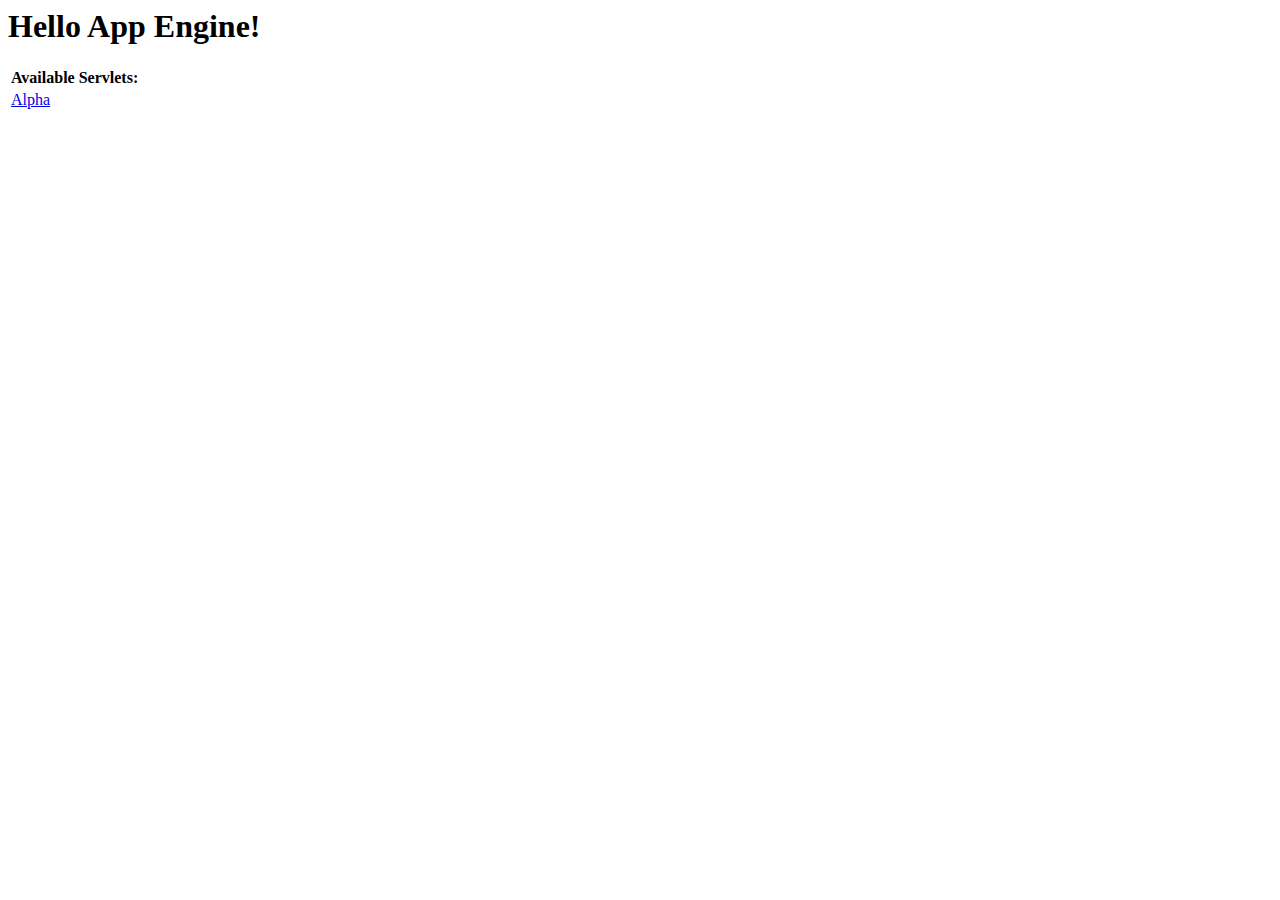
==== war/index.html @ 41c4f293 "Architecture Projet Vierge" ====
<!DOCTYPE HTML PUBLIC "-//W3C//DTD HTML 4.01 Transitional//EN">
<!-- The HTML 4.01 Transitional DOCTYPE declaration-->
<!-- above set at the top of the file will set     -->
<!-- the browser's rendering engine into           -->
<!-- "Quirks Mode". Replacing this declaration     -->
<!-- with a "Standards Mode" doctype is supported, -->
<!-- but may lead to some differences in layout.   -->

<html>
  <head>
    <meta http-equiv="content-type" content="text/html; charset=UTF-8">
    <title>Hello App Engine</title>
  </head>

  <body>
    <h1>Hello App Engine!</h1>
	
    <table>
      <tr>
        <td colspan="2" style="font-weight:bold;">Available Servlets:</td>        
      </tr>
      <tr>
        <td><a href="alpha">Alpha</a></td>
      </tr>
    </table>
  </body>
</html>
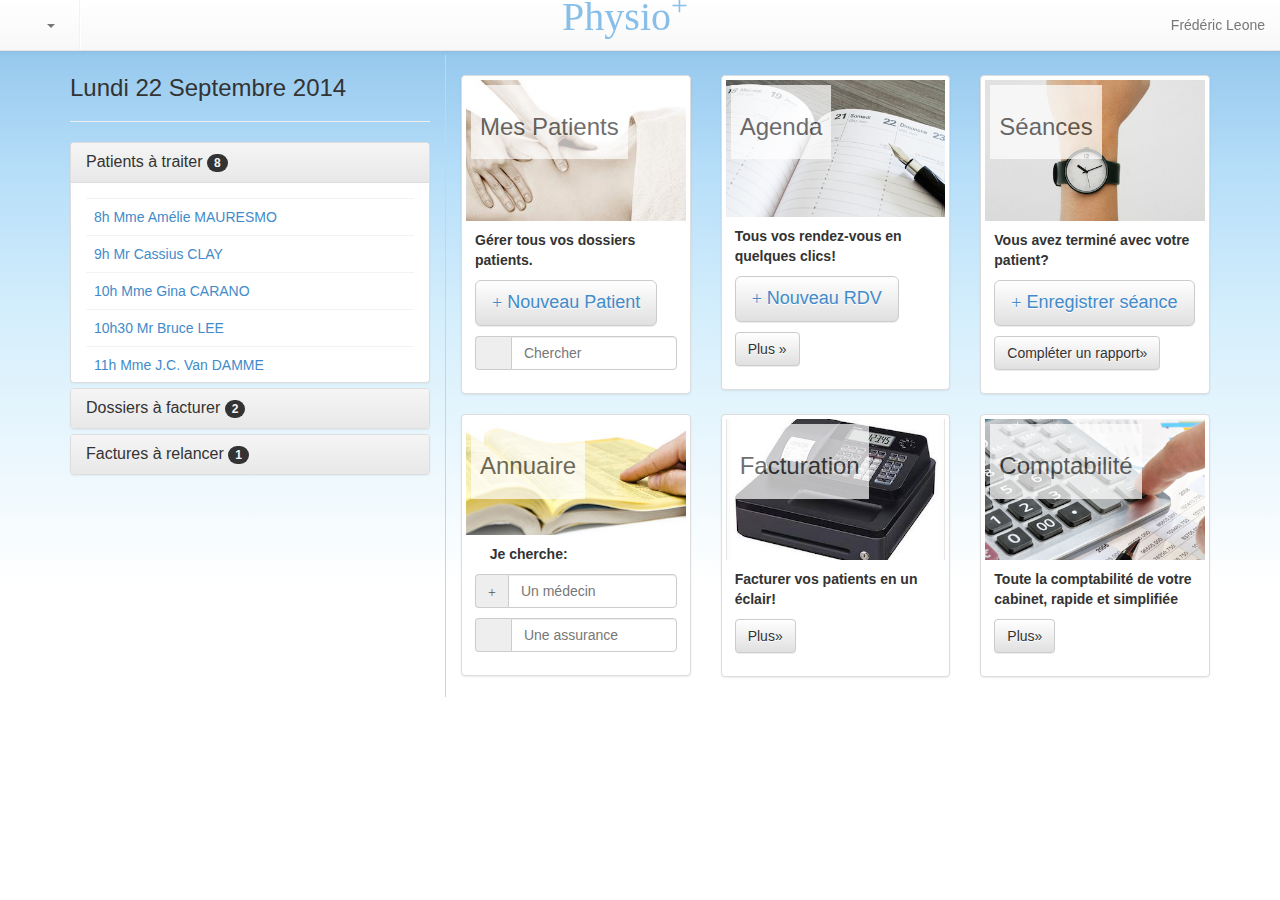
==== commit ef4e0dbf: "Mise en place index et configuration app engine" ====
--- a/war/index.html
+++ b/war/index.html
@@ -1,27 +1,320 @@
-<!DOCTYPE HTML PUBLIC "-//W3C//DTD HTML 4.01 Transitional//EN">
-<!-- The HTML 4.01 Transitional DOCTYPE declaration-->
-<!-- above set at the top of the file will set     -->
-<!-- the browser's rendering engine into           -->
-<!-- "Quirks Mode". Replacing this declaration     -->
-<!-- with a "Standards Mode" doctype is supported, -->
-<!-- but may lead to some differences in layout.   -->
-
-<html>
-  <head>
-    <meta http-equiv="content-type" content="text/html; charset=UTF-8">
-    <title>Hello App Engine</title>
-  </head>
-
-  <body>
-    <h1>Hello App Engine!</h1>
+<!DOCTYPE html>
+<html><head>
+<meta http-equiv="content-type" content="text/html; charset=UTF-8">
+        <meta charset="UTF-8">
+		<meta http-equiv="X-UA-Compatible" content="IE=edge">
+		<meta name="viewport" content="width=device-width, initial-scale=1.0">
+		<!-- Liaison aux fichiers css de Bootstrap-->
+		<link rel="stylesheet" href="index_fichiers/bootstrap.css">
+		<link rel="stylesheet" href="index_fichiers/bootstrap-theme.css">
+		
+		<!--Modification du code CSS-->
+		<link rel="stylesheet" href="index_fichiers/style.css">
+		
+		<!-- HTML5 and respond.js IE8 support of HTML5 elements and media queries-->
+		<!--[if lt IE 9]>
+			<script src="dist/js/html5shiv.js"></script>
+			<script src="dist/js/respond.min.js"></script>
+		<![endif]-->
+		
+		<link rel="icon" href="#">
+		<title>Physio+</title>        
+    </head>
+    <body>
+    	<header>
+        	
+
+
+<!-- /HEADER 
+-------------------------------------------------------------------->	
+	<nav class="navbar navbar-default navbar-fixed-top" role="navigation">
+		<div class="container-fluid">
+			
+<!-- Brand and toggle get grouped for better mobile display -->
+    
+			<div class="navbar-header">
+				<button type="button" class="navbar-toggle collapsed" data-toggle="collapse" data-target="#bs-example-navbar-collapse-1">
+					<span class="sr-only">Toggle navigation</span>
+					<span class="icon-bar"></span>
+					<span class="icon-bar"></span>
+					<span class="icon-bar"></span>
+				</button>
+				<p class="navbar-brand" id="title">Physio<sup>+</sup></p>
+			</div>
+   
+<!-- Collect the nav links, forms, and other content for toggling -->
+
+			<div class="collapse navbar-collapse" id="bs-example-navbar-collapse-1">
+				<ul class="nav navbar-nav navbar-left">
+					<li class="dropdown">
+						<a href="#" class="dropdown-toggle" data-toggle="dropdown"><span class="glyphicon glyphicon-th-list blue"></span> <span class="caret"></span></a>
+						<ul class="dropdown-menu" role="menu">
+							<li><a href="http://1-dot-physio-plus.appspot.com/parameters.jsp;jsessionid=17izruj88y03f"><span class="glyphicon glyphicon-wrench"></span> Paramètres</a></li>
+							<li><a href="http://1-dot-physio-plus.appspot.com/myAccount.jsp;jsessionid=17izruj88y03f"><span class="glyphicon glyphicon-user"></span> Mon compte</a></li>
+							<li class="divider"></li>
+							<li><a href="#"><span class="glyphicon glyphicon-off"></span> Déconnexion</a></li>
+						</ul>
+					</li>
+					<li class="divider-vertical"></li>
+					<li><a href="http://1-dot-physio-plus.appspot.com/;jsessionid=17izruj88y03f"><span class="glyphicon glyphicon-home"></span> </a></li>
+				</ul> 
+<!-- Connecté en tant que: -->
+
+				<p class="navbar-text navbar-right"> Frédéric Leone </p>			
+			</div><!-- /.navbar-collapse -->
+		</div><!-- /.container-fluid -->
+	</nav>
+<!-- /HEADER 
+-------------------------------------------------------------------->	
+        </header>
+        <div class="container">
+			<div class="row">
+			<!-- MEMO
+-------------------------------------------------------------------->
+				<aside id="memo" class="panel-group col-lg-4">
+					<h3> Lundi 22 Septembre 2014</h3>
+					<hr>
+						<div class="panel panel-default">
+							<div class="panel-heading"> 
+								<h3 class="panel-title">
+									<a class="accordion-toggle" href="#item1" data-parent="#memo" data-toggle="collapse">
+									Patients à traiter <span class="badge">8</span>					
+									</a> 
+								</h3>
+							</div>
+							<div id="item1" class="panel-collapse collapse in">
+								<div class="panel-body panel-scroll"> 
+									<table class="table">
+									<tbody>
+									<tr>
+										<td>
+											<a href="#">8h Mme Amélie MAURESMO</a>
+					                    </td>
+					                </tr>
+					                <tr>
+					                    <td>
+					                        <a href="#">9h Mr Cassius CLAY</a>
+					                    </td>
+					                </tr>
+					                <tr>
+					                    <td>
+					                        <a href="#">10h Mme Gina CARANO</a>
+					                    </td>
+					                </tr>
+					                <tr>
+					                    <td>
+					                        <a href="#"> 10h30 Mr Bruce LEE </a>
+					                    </td>
+					                </tr>
+					                <tr>
+										<td>
+											<a href="#">11h Mme J.C. Van DAMME</a>
+					                    </td>
+					                </tr>
+					                <tr>
+					                    <td>
+					                        <a href="#">12h Mr Chuck NORRIS</a>
+					                    </td>
+					                </tr>
+					                <tr>
+					                    <td>
+					                        <a href="#">13h30 Mme Cristiane JUSTINO</a>
+					                    </td>
+					                </tr>
+					                <tr>
+					                    <td>
+					                        <a href="#"> 14h30 Mr Arnold SCHWARZENEGER </a>
+					                    </td>
+					                </tr>
+					                </tbody>
+								</table>
+							</div>
+						</div>
+					</div>
+					<div class="panel panel-default">
+						<div class="panel-heading"> 
+							<h3 class="panel-title">
+								<a class="accordion-toggle" href="#item2" data-parent="#memo" data-toggle="collapse">Dossiers à facturer 
+								<span class="badge">2</span>          
+								</a> 
+							</h3>
+						</div>
+						<div id="item2" class="panel-collapse collapse">
+							<div class="panel-body">
+								<p>Ces patients ont terminé leur traitement et n'ont pas encore reçu leur facture:</p> 
+								<table class="table">
+									<tbody>
+										<tr>
+						                    <td>
+						                        <a href="#"> Mme Cristiane JUSTINO</a>
+						                    </td>
+						                </tr>
+						                <tr>
+						                    <td>
+						                        <a href="#"> Mr Arnold SCHWARZENEGER </a>
+						                    </td>
+						                </tr>
+									</tbody>
+								</table>
+							</div>
+							</div>
+						</div>
+						<div class="panel panel-default">
+							<div class="panel-heading"> 
+								<h3 class="panel-title">
+									<a class="accordion-toggle" href="#item3" data-parent="#memo" data-toggle="collapse"> Factures à relancer 
+									<span class="badge">1</span>
+									</a> 
+								</h3>
+							</div>
+						<div id="item3" class="panel-collapse collapse">
+							<div class="panel-body">
+								<p>Ces patients n'ont pas payé leur facture et doivent être relancés:</p> 
+								<table class="table">
+									<tbody>
+						                <tr>
+						                    <td>
+						                        <a href="#"> Mme Ronda ROUSEY </a>
+						                    </td>
+						                </tr>
+									</tbody>
+								</table> 
+							</div>
+						</div>
+					</div>
+		
+				</aside>
+
+<!-- /MEMO
+-------------------------------------------------------------------->
+         
+			
+<!-- INDEX
+-------------------------------------------------------------------->
+				<div class="col-xs-12 col-sm-12 col-lg-8 icons">
+					
+					<div class="row">
+						
+						<div class="col-6 col-sm-4 col-lg-4">    
+							<div class="thumbnail">
+								<div class="onglet">
+									<img class="img-responsive img-index" src="index_fichiers/patient1.jpg" alt="patient"> 
+									<div class="caption post-content"><h3>Mes Patients</h3></div>
+								</div>
+								<div class="caption">
+									<p><b>Gérer tous vos dossiers patients.</b></p>
+									<p><button type="button" class="btn btn-default btn-lg"><a href="http://1-dot-physio-plus.appspot.com/patient/new;jsessionid=17izruj88y03f" role="button"> 
+									<span class="glyphicon glyphicon-plus"></span> Nouveau Patient</a></button>
+									</p>
+								              
+									<p></p><form action="/patient" method="get">
+										<div class="input-group">
+											<span class="input-group-addon "><span class="glyphicon glyphicon-user"></span></span>
+											<input class="form-control" name="nomPatient" placeholder="Chercher" type="text">
+										</div>
+									</form><p></p>
+								</div>
+							</div>
+						</div><!--/span-->
+			
+				
+						<div class="col-6 col-sm-4 col-lg-4">    
+							<div class="thumbnail">
+								<div class="onglet">
+									<img class="img-responsive img-index" src="index_fichiers/agenda.jpg" alt="agenda"> 
+									<div class="caption post-content"><h3>Agenda</h3></div>
+								</div>
+								<div class="caption">
+									<p><b>Tous vos rendez-vous en quelques clics!</b></p>
+									<p><button type="button" class="btn btn-default btn-lg"><a href="http://1-dot-physio-plus.appspot.com/Agenda/new" role="button"> 
+									<span class="glyphicon glyphicon-plus"></span> Nouveau RDV</a></button>
+									</p>
+									<p><a class="btn btn-default" href="http://1-dot-physio-plus.appspot.com/Agenda" role="button">Plus »</a></p>
+								</div>
+							</div>
+						</div><!--/span-->
+		
+						<div class="col-6 col-sm-4 col-lg-4">    
+							<div class="thumbnail">
+								<div class="onglet">
+									<img class="img-responsive img-index" src="index_fichiers/montre.jpg" alt="montre"> 
+									<div class="caption post-content"><h3>Séances</h3></div>
+								</div>
+								<div class="caption">
+									<p><b>Vous avez terminé avec votre patient?</b></p>
+									<p><button type="button" class="btn btn-default btn-lg"><a href="http://1-dot-physio-plus.appspot.com/registerTreatment.jsp" role="button"> 
+									<span class="glyphicon glyphicon-plus"></span> Enregistrer séance</a></button>
+									</p>							
+									<p><a class="btn btn-default" href="http://getbootstrap.com/examples/offcanvas/#" role="button">Compléter un rapport»</a></p>
+								</div>
+							</div>
+						</div><!--/span-->   
+			        </div><!--/row-->
+			        
+			        
+					<div class="row"> 			
+						<div class="col-6 col-sm-4 col-lg-4">    
+							<div class="thumbnail">
+								<div class="onglet">
+									<img class="img-responsive img-index" src="index_fichiers/botin.jpg" alt="caducée"> 
+									<div class="caption post-content"><h3>Annuaire</h3></div>
+								</div>
+								<div class="caption">
+									<p><span class="glyphicon glyphicon-zoom-in"></span> <b>Je cherche:</b></p>
+									<p></p><form action="/doctor" method="get">
+										<div class="input-group">
+											<span class="input-group-addon "><span class="glyphicon glyphicon-plus"></span></span>
+											<input class="form-control" name="nomMedecin" placeholder="Un médecin" type="text">
+										</div>
+									</form><p></p>							
+									<p></p><form action="/insurance" method="get">
+										<div class="input-group">
+											<span class="input-group-addon "><span class="glyphicon glyphicon-globe"></span></span>
+											<input class="form-control" name="nomAssurance" placeholder="Une assurance" type="text">
+										</div>
+									</form><p></p>						
+								</div>
+							</div>
+						</div><!--/span-->         
+					
+					
+					<div class="col-6 col-sm-4 col-lg-4">    
+							<div class="thumbnail">
+								<div class="onglet">
+									<img class="img-responsive img-index" src="index_fichiers/caisse-enregistreuse.jpg" alt="caisse-enregistreuse"> 
+									<div class="caption post-content"><h3>Facturation</h3></div>
+								</div>
+								<div class="caption">
+									<p><b>Facturer vos patients en un éclair!</b></p>							
+									<p><a class="btn btn-default" href="http://1-dot-physio-plus.appspot.com/facturation.jsp" role="button">Plus»</a></p>
+								</div>
+							</div>
+						</div><!--/span--> 
+		
+			            
+			            <div class="col-6 col-sm-4 col-lg-4">    
+							<div class="thumbnail">
+								<div class="onglet">
+									<img class="img-responsive img-index" src="index_fichiers/comptabilite.jpg" alt="montre"> 
+									<div class="caption post-content"><h3>Comptabilité</h3></div>
+								</div>
+								<div class="caption">
+									<p><b>Toute la comptabilité de votre cabinet, rapide et simplifiée</b></p>							
+									<p><a class="btn btn-default" href="http://getbootstrap.com/examples/offcanvas/#" role="button">Plus»</a></p>
+								</div>
+							</div>
+						</div><!--/span--> 	
+					</div><!-- /row -->
+				</div>
+<!-- /INDEX
+-------------------------------------------------------------------->
+			</div>
+		</div>	
+<!--LIAISON AU SCRIPT
+-------------------------------------------------------------------->
+     <script src="index_fichiers/jquery.html" type="text/javascript"></script>
+     <script src="index_fichiers/bootstrap.html" type="text/javascript"></script>
+<!--/LIAISON AU SCRIPT
+-------------------------------------------------------------------->
 	
-    <table>
-      <tr>
-        <td colspan="2" style="font-weight:bold;">Available Servlets:</td>        
-      </tr>
-      <tr>
-        <td><a href="alpha">Alpha</a></td>
-      </tr>
-    </table>
-  </body>
-</html>
+</body></html>--- a/war/index_fichiers/style.css
+++ b/war/index_fichiers/style.css
@@ -0,0 +1,177 @@
+/* Polices */
+
+@font-face {
+	font-family: 'Amaranth';
+	src:url('polices/amaranth/Amaranth-Bold.otf'),
+
+}
+
+
+@font-face{
+	font-family: 'Redressed';
+    src: url('polices/redressed_regular_macroman/Redressed-webfont.eot') format('eot'),
+         url('polices/redressed_regular_macroman/Redressed-webfont.woff') format('woff'),
+         url('polices/redressed_regular_macroman/Redressed-webfont.ttf') format('truetype'),
+         url('polices/redressed_regular_macroman/Redressed-webfont.svg') format('svg');
+}
+
+
+@font-face{
+	font-family: 'junebug';
+    src: url('polices/junebug_regular_macroman/junebug-webfont.eot') format('eot'),
+         url('polices/junebug_regular_macroman/junebug-webfont.woff') format('woff'),
+         url('polices/junebug_regular_macroman/junebug-webfont.ttf') format('truetype'),
+         url('polices/junebug_regular_macroman/junebug-webfont.svg') format('svg');
+}
+
+/*BUTTONS*/
+.btn-circle {
+  width: 30px;
+  height: 30px;
+  text-align: center;
+  padding: 6px 0;
+  font-size: 12px;
+  line-height: 1.428571429;
+  border-radius: 15px;
+}
+.btn-circle.btn-lg {
+  width: 50px;
+  height: 50px;
+  padding: 10px 16px;
+  font-size: 18px;
+  line-height: 1.33;
+  border-radius: 25px;
+}
+.btn-circle.btn-xl {
+  width: 70px;
+  height: 70px;
+  padding: 10px 16px;
+  font-size: 24px;
+  line-height: 1.33;
+  border-radius: 35px;
+}
+
+.btn-circle.btn-xxl {
+  width: 150px;
+  height: 150px;
+  padding: 10px 16px;
+  font-size: 24px;
+  line-height: 1.33;
+  border-radius: 75px;
+}
+
+body{
+	/*Background gradient*/
+	background: rgb(136,191,232); /* Old browsers */
+	background: -moz-linear-gradient(top, rgba(136,191,232,1) 0%, rgba(182,222,249,1) 19%, rgba(214,239,252,1) 36%, rgba(255,255,255,1) 65%); /* FF3.6+ */
+	background: -webkit-gradient(linear, left top, left bottom, color-stop(0%,rgba(136,191,232,1)), color-stop(19%,rgba(182,222,249,1)), color-stop(36%,rgba(214,239,252,1)), color-stop(65%,rgba(255,255,255,1))); /* Chrome,Safari4+ */
+	background: -webkit-linear-gradient(top, rgba(136,191,232,1) 0%,rgba(182,222,249,1) 19%,rgba(214,239,252,1) 36%,rgba(255,255,255,1) 65%); /* Chrome10+,Safari5.1+ */
+	background: -o-linear-gradient(top, rgba(136,191,232,1) 0%,rgba(182,222,249,1) 19%,rgba(214,239,252,1) 36%,rgba(255,255,255,1) 65%); /* Opera 11.10+ */
+	background: -ms-linear-gradient(top, rgba(136,191,232,1) 0%,rgba(182,222,249,1) 19%,rgba(214,239,252,1) 36%,rgba(255,255,255,1) 65%); /* IE10+ */
+	background: linear-gradient(to bottom, rgba(136,191,232,1) 0%,rgba(182,222,249,1) 19%,rgba(214,239,252,1) 36%,rgba(255,255,255,1) 65%); /* W3C */
+	filter: progid:DXImageTransform.Microsoft.gradient( startColorstr='#88bfe8', endColorstr='#ffffff',GradientType=0 ); /* IE6-9 */
+	height: 100%;
+    margin: 0;
+    background-repeat: no-repeat;
+    background-attachment: fixed;
+    padding-top:55px;
+}
+
+#title{
+	font-family:'Redressed';
+	font-size:40px;
+	color: rgba(136,191,232,1);
+}
+/*NAVBAR CUSTOM*/
+.navbar-brand
+{
+    position: absolute;
+    width: 100%;
+    left: 0;
+    bottom:8px;
+    text-align: center;
+    margin: auto;
+}
+/*Vertical Divider*/
+.navbar .divider-vertical {
+height: 50px;
+margin: 0 9px;
+border-right: 1px solid #ffffff;
+border-left: 1px solid #f2f2f2;
+}
+
+.navbar-inverse .divider-vertical {
+border-right-color: #222222;
+border-left-color: #111111;
+}
+
+
+
+/* INDEX PANEL */
+
+.panel-scroll {
+    max-height: 200px;
+	overflow: hidden;
+	overflow-y: auto;
+  }
+
+.panel a:hover {
+ text-decoration:none;
+ color:#222;
+}
+
+.panel .table td {
+ border-color: #f3f3f3;
+}
+
+.icons {
+  border-left: 1px solid #C7D5E2;
+  padding-top:20px;
+}
+
+
+/*INDEX*/
+
+.post-content {
+	background: none repeat scroll 0 0 #FFFFFF;
+	opacity:0.7;
+    top:5px;
+    left:5px;
+    position: absolute;
+}
+
+.onglet{
+    position:relative;
+}
+
+
+/*PATIENTS*/
+
+.panel-patient{
+	padding-top:10px;
+	height:550px;
+}
+
+.panel-scroll-patient {
+    max-height: 450px;
+	overflow: hidden;
+	overflow-y: auto;
+  }
+
+.panel a:hover {
+ text-decoration:none;
+ color:#222;
+}
+
+.panel-id{
+	height:642px;
+}
+
+*/
+/*@MEDIA*/
+@media (max-width: 767px) {
+.navbar-collapse .nav > .divider-vertical {
+    display: none;
+}
+
+	